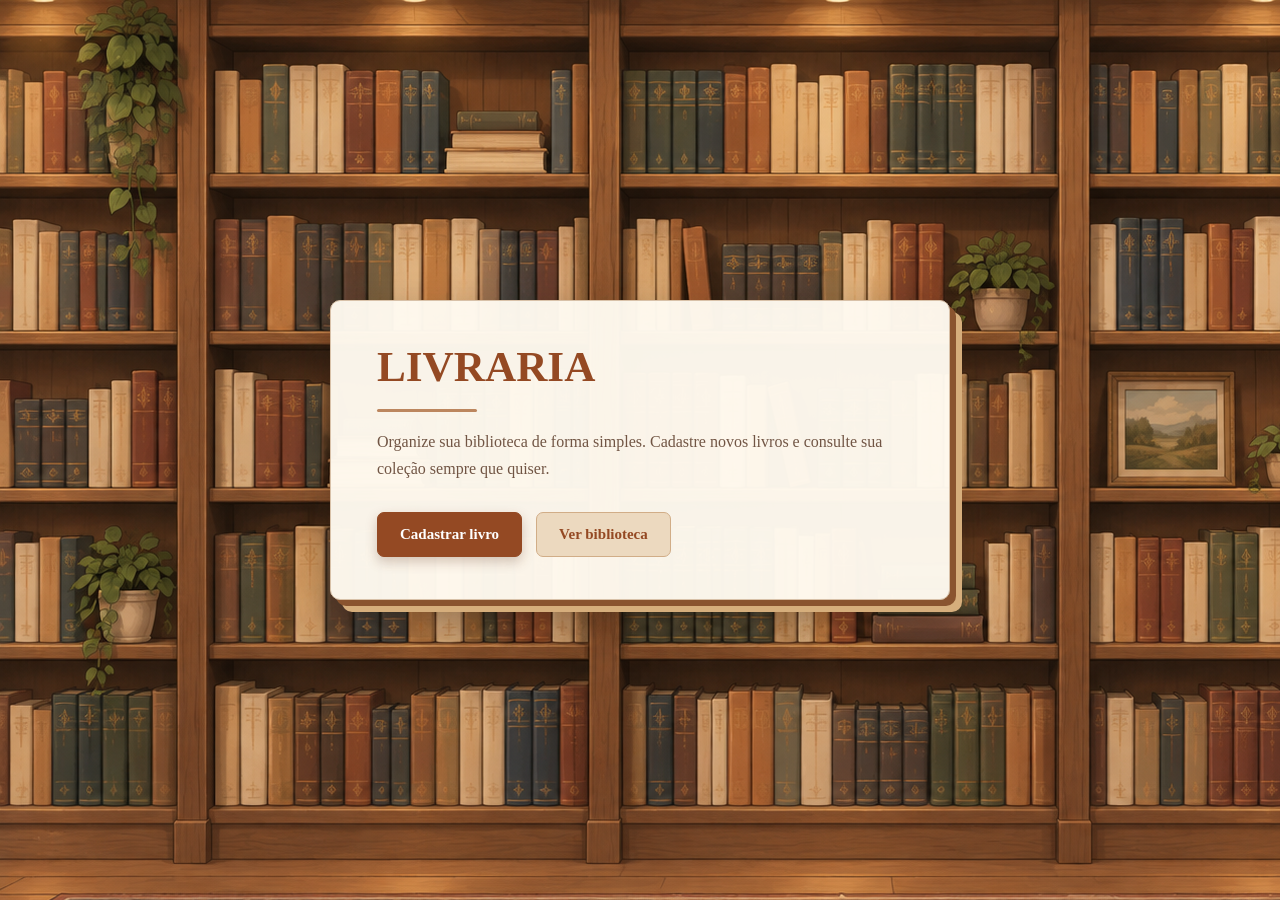
==== frontend-lilian/lista.html @ 7e5579fd "Cria telas index, cadastro e lista do frontend" ====
<!DOCTYPE html>
<html lang="pt-br">
<head>
  <meta charset="UTF-8">
  <meta name="viewport" content="width=device-width, initial-scale=1.0">
  <link rel="stylesheet" href="css/style.css">


  <title>lista</title>
</head>
<body>
  
  <div class="card">

    <h1><span class="brand">LIVRARIA</span></h1>

    <p class="subtitle">
        Organize sua biblioteca de forma simples.
        Cadastre novos livros e consulte sua coleção sempre que quiser.
    </p>

    <div class="actions">

        <button
            id="btnCadastrar"
            class="btn-primary"
            onclick="window.location.href='cadastro.html'">

            Cadastrar livro
        </button>

        <button
            id="btnListar"
            class="btn-secondary"
            onclick="window.location.href='lista.html'">

            Ver biblioteca
        </button>

    </div>

</div>
</body>
</html>
---- frontend-lilian/css/style.css ----
/* CORES */
:root {
    --card: #fffaf0;

    --ink: #432b1f;
    --muted: #715544;

    --border: #d8c1a8;

    --accent: #944923;
    --accent-dark: #66321d;

    --secondary: #ecd9bf;
    --secondary-hover: #dfc2a1;

    --danger: #b33a3a;
    --danger-bg: #fbeaea;

    --ok: #47744b;
    --ok-bg: #edf6ed;
}


/*Configurações gerais */

* {
    box-sizing: border-box;
}


html {
    width: 100%;
    min-height: 100%;
}


body {
    margin: 0;

    width: 100%;
    min-height: 100vh;

    padding: 35px 20px;

    display: flex;

    align-items: center;
    justify-content: center;



    background-image: url(../fundo.png);
}


/*card principal*/

.card {
    position: relative;

    width: 100%;

    max-width: 620px;

    margin: auto;

    padding: 42px 46px;

    background: rgba(255, 250, 240, 0.97);

    border: 1px solid var(--border);

    border-radius: 10px;

    /*
       Camadas atrás do card
       para lembrar páginas de um livro
    */

    box-shadow:
        6px 6px 0 #8a542f,
        12px 12px 0 #d6ae7c,
        0 22px 45px rgba(35, 20, 10, 0.38);
}


/* Card maior da página de listagem */

.card.wide {
    max-width: 800px;
}


/*título*/
h1 {
    margin: 0 0 16px;

    font-family:
        Georgia,
        "Times New Roman",
        serif;

    font-size: 2.7rem;

    color: var(--ink);

    line-height: 1.1;
}


h1 .brand {
    color: var(--accent);
}


/* Linha embaixo do título */
h1::after {
    content: "";

    display: block;

    width: 100px;

    height: 3px;

    margin-top: 18px;

    background: #bc865e;

    border-radius: 5px;
}


/* subtítulo */
p.subtitle {
    margin: 0 0 30px;

    color: var(--muted);

    font-family:
        Georgia,
        "Times New Roman",
        serif;

    font-size: 16px;

    line-height: 1.7;
}


/* Botões*/

.actions {
    display: flex;

    gap: 14px;

    align-items: center;

    flex-wrap: wrap;
}


button {
    padding: 13px 22px;

    font-family: inherit;

    font-size: 15px;

    font-weight: 600;

    border: 1px solid transparent;

    border-radius: 7px;

    cursor: pointer;

    transition:
        background 0.2s ease,
        color 0.2s ease,
        transform 0.15s ease,
        box-shadow 0.2s ease;
}


button:hover {
    transform: translateY(-2px);
}


button:active {
    transform: scale(0.98);
}


/* botão cadastrar */

.btn-primary {
    background: var(--accent);

    color: white;

    border-color: var(--accent);

    box-shadow:
        0 5px 12px rgba(95, 47, 25, 0.25);
}


.btn-primary:hover {
    background: var(--accent-dark);

    border-color: var(--accent-dark);
}


/* botão listar */

.btn-secondary {
    background: var(--secondary);

    color: var(--accent);

    border-color: #d1ad87;
}


.btn-secondary:hover {
    background: var(--secondary-hover);
}


/* botão voltar */

.btn-outline {
    background: transparent;

    color: var(--muted);

    border: 1px solid #cdbba7;
}


.btn-outline:hover {
    background: #f3e7d8;

    color: var(--accent);
}


/* FORMULÁRIOS*/

form {
    width: 100%;
}


form label {
    display: block;

    margin: 17px 0 7px;

    color: var(--muted);

    font-size: 13.5px;

    font-weight: 600;
}


form label:first-of-type {
    margin-top: 0;
}


form input {
    width: 100%;

    padding: 12px 14px;

    background: #fffdf8;

    color: var(--ink);

    border: 1px solid #ccb59a;

    border-radius: 7px;

    font-family: inherit;

    font-size: 15px;

    transition:
        border-color 0.2s ease,
        box-shadow 0.2s ease,
        background 0.2s ease;
}


form input:focus {
    outline: none;

    background: #ffffff;

    border-color: var(--accent);

    box-shadow:
        0 0 0 3px rgba(148, 73, 35, 0.15);
}


.form-actions {
    display: flex;

    gap: 12px;

    margin-top: 25px;

    flex-wrap: wrap;
}


/* mensagens*/

#mensagem {
    display: none;

    margin-top: 18px;

    padding: 12px 14px;

    border-radius: 7px;

    font-size: 14px;
}


#mensagem.sucesso {
    display: block;

    background: var(--ok-bg);

    color: var(--ok);

    border: 1px solid var(--ok);
}


#mensagem.erro {
    display: block;

    background: var(--danger-bg);

    color: var(--danger);

    border: 1px solid var(--danger);
}


/* tabela*/

table {
    width: 100%;

    margin-top: 22px;

    border-collapse: collapse;

    background: #fffdf8;

    font-size: 14.5px;

    border-radius: 7px;

    overflow: hidden;
}


th,
td {
    padding: 12px 13px;

    text-align: left;

    border-bottom: 1px solid var(--border);
}


th {
    background: var(--accent);

    color: white;

    font-size: 12px;

    font-weight: bold;

    text-transform: uppercase;

    letter-spacing: 0.05em;
}


tbody tr:nth-child(even) {
    background: #f7ede2;
}


tbody tr:hover {
    background: #ead4bc;
}


/* estado da listagem*/

#estadoLista {
    margin-top: 15px;

    color: var(--muted);

    font-size: 14px;
}


/* responsividade*/

@media (max-width: 700px) {

    body {
        padding: 25px 15px;

        background-position: center;

        background-attachment: scroll;
    }


    .card {
        max-width: 100%;

        padding: 30px 25px;

        box-shadow:
            4px 4px 0 #8a542f,
            8px 8px 0 #d6ae7c,
            0 15px 30px rgba(35, 20, 10, 0.30);
    }


    .card.wide {
        max-width: 100%;
    }


    h1 {
        font-size: 2.1rem;
    }


    .actions,
    .form-actions {
        flex-direction: column;

        align-items: stretch;
    }


    button {
        width: 100%;
    }


    table {
        font-size: 13px;
    }


    th,
    td {
        padding: 9px 7px;
    }
}
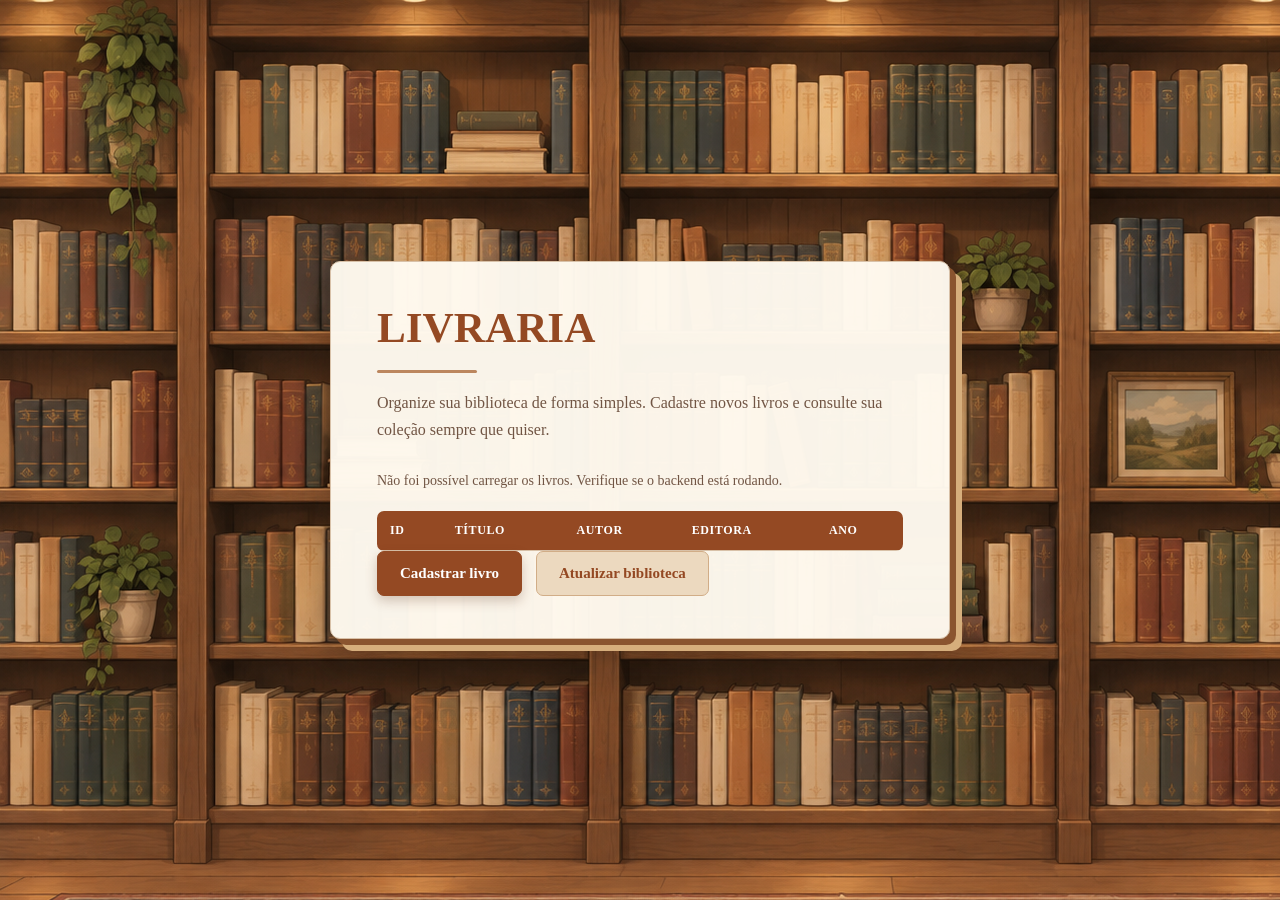
==== commit 87862669: "Corrige caminhos do frontend e resposta da conexão" ====
--- a/frontend-lilian/lista.html
+++ b/frontend-lilian/lista.html
@@ -1,45 +1,59 @@
-<!DOCTYPE html>
+<!doctype html>
 <html lang="pt-br">
-<head>
-  <meta charset="UTF-8">
-  <meta name="viewport" content="width=device-width, initial-scale=1.0">
-  <link rel="stylesheet" href="css/style.css">
+  <head>
+    <meta charset="UTF-8" />
+    <meta name="viewport" content="width=device-width, initial-scale=1.0" />
+    <link rel="stylesheet" href="css/style.css" />
 
+    <title>Biblioteca</title>
+  </head>
 
-  <title>lista</title>
-</head>
-<body>
-  
-  <div class="card">
+  <body>
+    <div class="card">
+      <h1>
+        <span class="brand">LIVRARIA</span>
+      </h1>
 
-    <h1><span class="brand">LIVRARIA</span></h1>
+      <p class="subtitle">
+        Organize sua biblioteca de forma simples. Cadastre novos livros e
+        consulte sua coleção sempre que quiser.
+      </p>
 
-    <p class="subtitle">
-        Organize sua biblioteca de forma simples.
-        Cadastre novos livros e consulte sua coleção sempre que quiser.
-    </p>
+      <p id="estadoLista"></p>
 
-    <div class="actions">
+      <table id="tabelaLivros">
+        <thead>
+          <tr>
+            <th>ID</th>
+            <th>Título</th>
+            <th>Autor</th>
+            <th>Editora</th>
+            <th>Ano</th>
+          </tr>
+        </thead>
 
+        <tbody></tbody>
+      </table>
+
+      <div class="actions">
         <button
-            id="btnCadastrar"
-            class="btn-primary"
-            onclick="window.location.href='cadastro.html'">
-
-            Cadastrar livro
+          id="btnCadastrar"
+          class="btn-primary"
+          onclick="window.location.href = 'cadastro.html'"
+        >
+          Cadastrar livro
         </button>
 
         <button
-            id="btnListar"
-            class="btn-secondary"
-            onclick="window.location.href='lista.html'">
-
-            Ver biblioteca
+          id="btnListar"
+          class="btn-secondary"
+          onclick="window.location.href = 'lista.html'"
+        >
+          Atualizar biblioteca
         </button>
-
+      </div>
     </div>
 
-</div>
-</body>
+    <script src="js/lista.js"></script>
+  </body>
 </html>
-
